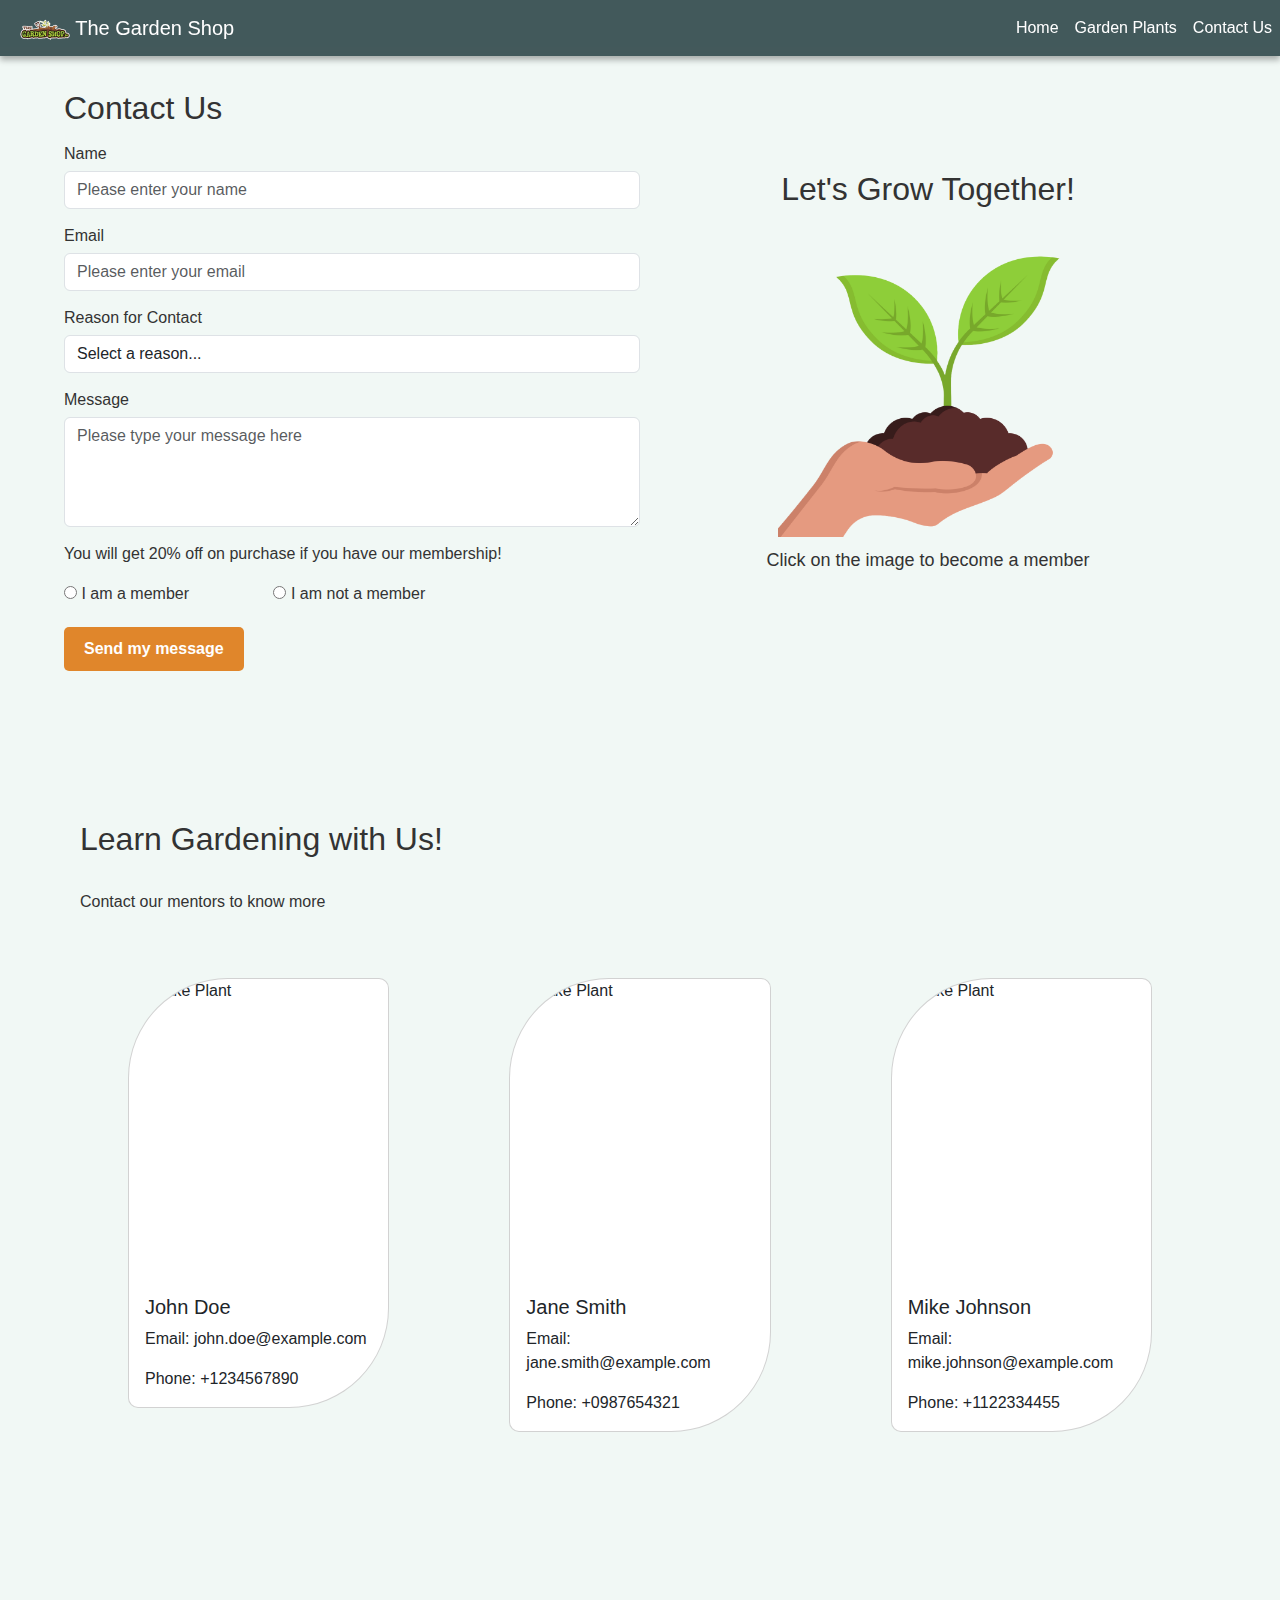
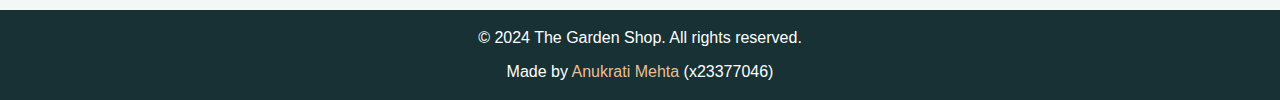
==== contact.html @ 65b7b504 "Initial Commit" ====
<!DOCTYPE html>
<html lang="en">

<head>
    <meta charset="UTF-8">
    <meta name="viewport" content="width=device-width, initial-scale=1.0">
    <title>The Garden Shop | Home</title>

    <!-- Bootstrap CSS -->
    <link href="https://cdn.jsdelivr.net/npm/bootstrap@5.3.3/dist/css/bootstrap.min.css" rel="stylesheet"
        integrity="sha384-QWTKZyjpPEjISv5WaRU9OFeRpok6YctnYmDr5pNlyT2bRjXh0JMhjY6hW+ALEwIH" crossorigin="anonymous">

    <!-- Custom Stylesheet -->
    <link rel="stylesheet" href="styles.css">

    <!-- Favicon and App Icons -->
    <link rel="apple-touch-icon" sizes="180x180" href="assets/apple-touch-icon.png">
    <link rel="icon" type="image/png" sizes="32x32" href="assets/favicon-32x32.png">
    <link rel="icon" type="image/png" sizes="16x16" href="assets/favicon-16x16.png">
    <link rel="manifest" href="assets/site.webmanifest">

    <!-- FontAwesome -->
    <script src="https://kit.fontawesome.com/8c12eb1f03.js" crossorigin="anonymous"></script>
</head>

<body>
    <!-- Navbar Section -->
    <nav class="navbar navbar-expand-lg fixed-top navbar-dark">
        <a class="navbar-brand" href="index.html">
            <img src="assets/logo.png" alt="The Garden Shop Logo" width="50">
            The Garden Shop
        </a>
        <!-- Navbar Toggler for mobile -->
        <button class="navbar-toggler" type="button" data-bs-toggle="collapse" data-bs-target="#navbarNav"
            aria-controls="navbarNav" aria-expanded="false" aria-label="Toggle navigation">
            <i class="fa-solid fa-bars"></i>
        </button>

        <!-- Navbar Links -->
        <div class="collapse navbar-collapse" id="navbarNav">
            <ul class="navbar-nav ms-auto">
                <li class="nav-item"><a class="nav-link" href="index.html">Home</a></li>
                <li class="nav-item"><a class="nav-link" href="garden-plants.html">Garden Plants</a></li>
                <li class="nav-item"><a class="nav-link" href="contact.html">Contact Us</a></li>
            </ul>
        </div>
    </nav>

    <!-- Contact Form Section -->
    <section class="contact-us">
        <div class="contact-form-section">
            <h2>Contact Us</h2>
            <form id="contactForm">
                <div class="form-group">
                    <label for="name">Name</label>
                    <input type="text" class="form-control" id="name" placeholder="Please enter your name" required>
                </div>
                <div class="form-group">
                    <label for="email">Email</label>
                    <input type="email" class="form-control" id="email" placeholder="Please enter your email" required>
                </div>
                <div class="form-group">
                    <label for="reason">Reason for Contact</label>
                    <select class="form-control" id="reason" required>
                        <option disabled selected value="">Select a reason...</option>
                        <option>Notify for a wrong order</option>
                        <option>Query about a product</option>
                        <option>General inquiry</option>
                        <option>Feedback or Suggestions</option>
                        <option>Bulk Orders</option>
                        <option>Partnership Opportunities</option>
                        <option>Technical Support</option>
                    </select>
                </div>
                <div class="form-group">
                    <label for="message">Message</label>
                    <textarea class="form-control" id="message" rows="4" placeholder="Please type your message here"
                        required></textarea>
                </div>

                <div class="membership-radio-section">
                    <p>You will get 20% off on purchase if you have our membership!</p>
                    <label class="membership-radio-btn">
                        <input type="radio" name="membership" value="yes"> I am a member
                    </label>
                    <label class="membership-radio-btn">
                        <input type="radio" name="membership" value="no"> I am not a member
                    </label>
                </div>

                <button type="submit" class="btn btn-primary">Send my message</button>
            </form>
        </div>

        <!-- Membership Form Section -->
        <div class="membership-form-section">
                <h2>Let's Grow Together!</h2>
            <form id="membershipForm">
                <input type="image" class="membership-img" src="assets/ContactUs/grow.png" alt="Logo Image">
                <p class="membership-text">Click on the image to become a member</p>
            </form>
        </div>
    </section>

    <!-- Mentors Section -->

    <section class="mentors-section">
        <h2>Learn Gardening with Us!</h2>
        <p>Contact our mentors to know more  <i class="fa-solid fa-seedling"></i></p>
        <div class="row">
            <div class="col-md-4">
                <div class="card mentor-card">
                    <img src="assets/ContactUs/mentor-1.jpg" class="card-img-top mentor-img" alt="Snake Plant">
                    <div class="card-body">
                        <h5 class="card-title">John Doe</h5>
                        <p class="card-text">Email: john.doe@example.com</p>
                        <p class="card-text">Phone: +1234567890</p>
                    </div>
                </div>
            </div>
            <div class="col-md-4">
                <div class="card mentor-card">
                    <img src="assets/ContactUs/mentor-2.jpg" class="card-img-top mentor-img" alt="Snake Plant">
                    <div class="card-body">
                        <h5 class="card-title">Jane Smith</h5>
                        <p class="card-text">Email: jane.smith@example.com</p>
                        <p class="card-text">Phone: +0987654321</p>
                    </div>
                </div>
            </div>
            <div class="col-md-4">
                <div class="card mentor-card">
                    <img src="assets/ContactUs/mentor-3.jpg" class="card-img-top mentor-img" alt="Snake Plant">
                    <div class="card-body">
                        <h5 class="card-title">Mike Johnson</h5>
                        <p class="card-text">Email: mike.johnson@example.com</p>
                        <p class="card-text">Phone: +1122334455</p>
                    </div>
                </div>
            </div>
        </div>

    </section>
    

    <!-- Footer Section -->
    <footer class="text-center py-3">
        <p>&copy; 2024 The Garden Shop. All rights reserved.</p>
        <p class="footer-signature">
            Made by 
            <a href="https://github.com/AnukratiMehta/hear-hear" target="_blank" class="text-decoration-none" style="color: #ecbe93;">
                Anukrati Mehta
            </a> 
            (x23377046)
        </p>
    </footer>

   <!-- Form Submission Alerts -->
   <script>
    // Handle Contact Form Submission
    document.getElementById("contactForm").addEventListener("submit", function (event) {
        event.preventDefault();
        alert("Thank you for contacting us!");
    });

    // Handle Membership Form Submission
    document.getElementById("membershipForm").addEventListener("submit", function (event) {
        event.preventDefault();
        alert("Thank you for joining us!");
    });
</script>

    <!-- JavaScript Libraries -->

    <script src="https://code.jquery.com/jquery-3.5.1.min.js"></script>
    <script src="https://cdn.jsdelivr.net/npm/bootstrap@5.3.3/dist/js/bootstrap.bundle.min.js"
        integrity="sha384-YvpcrYf0tY3lHB60NNkmXc5s9fDVZLESaAA55NDzOxhy9GkcIdslK1eN7N6jIeHz"
        crossorigin="anonymous"></script>

</body>

</html>
---- styles.css ----
/* General Styling */
body {
    font-family: 'Segoe UI', Tahoma, Geneva, Verdana, sans-serif;
    color: #333;
    min-width: 100vw;
    overflow-x: hidden;
    background-color: #f1f8f5;
}

/* Navbar */
.navbar {
    background: rgba(23, 49, 53, 0.8);
    backdrop-filter: blur(5px);
    box-shadow: 0px 4px 6px rgba(0, 0, 0, 0.3);
}

.navbar-nav {
    flex-direction: row;
}

.navbar-brand,
.navbar-nav .nav-link {
    color: #fff !important;
    padding-left: 20px;
    padding-right: 20px;
}

.navbar-brand:hover,
.navbar-nav .nav-link:hover {
    color: #e0862b !important;
    transform: scale(1.05);
    transition: transform 0.2s ease-in-out;
}

/* Mobile navbar styling */

.navbar-toggler {
    margin-right: 1rem;
}

/* Parallax Hero Section Styling */
.hero {
    position: relative;
    height: 100vh;
    display: flex;
    align-items: center;
    justify-content: center;
    color: #fff;
    text-align: center;
    overflow: hidden;
}

.hero-background {
    background-image: url('assets/Home/Banner-image-20.png');
    background-size: cover;
    background-position: center;
    background-attachment: fixed;
    /* Parallax effect */
    position: absolute;
    top: 0;
    left: 0;
    width: 100%;
    height: 100%;
    z-index: 1;
}

.hero-content {
    position: relative;
    z-index: 3;
}

.hero h1 {
    font-size: 3rem;
    font-weight: bold;
    margin-bottom: 0.5rem;
}

.hero p {
    font-size: 1.5rem;
    margin-bottom: 1.5rem;
}

/* Hero btn styling */

.hero .btn-primary {
    background-color: #d9741f;
    border: none;
    color: #fff;
    padding: 10px 20px;
    font-size: 1.2rem;
}

.hero .btn-primary:hover {
    background-color: #f67a15 !important;
    transform: scale(1.1);
    transition: transform 0.2s ease-in-out;
}

.btn-effect {
    position: relative;
    overflow: hidden;
    transition: all 0.2s linear;
}

.btn-effect::before {
    content: "\f054";
    font-family: 'Font Awesome 5 Free';
    font-weight: 900;
    display: flex;
    align-items: center;
    justify-content: center;
    position: absolute;
    top: 0;
    left: 0;
    height: 100%;
    width: 30px;
    background-color: rgba(0, 0, 0, 0.3);
    border-radius: 0 50% 50% 0;
    transform: scale(0, 1);
    transform-origin: left center;
    transition: all 0.2s linear;
}

.btn-effect:hover {
    text-indent: 30px;
}

.btn-effect:hover::before {
    transform: scale(1, 1);
    text-indent: 0;
}

/* Our Story Section Styling */
.our-story {
    display: flex;
    align-items: center;
    justify-content: space-between;
    gap: 20px;
    min-height: 72vh;
    flex-direction: row;
    text-align: left;
}

.story-content {
    width: 50%;
    padding-right: 20px;
}

.story-photo {
    width: 50%;
    display: flex;
    justify-content: center;
    align-items: center;
}

/* Flip Effect */
.flip-container {
    perspective: 1000px;
    width: 100%;
    max-width: 500px;
    height: auto;
}

.flipper {
    position: relative;
    transition: transform 0.6s;
    transform-style: preserve-3d;
    width: 100%;
    padding-top: 66.66%;
}

.flip-container:hover .flipper {
    transform: rotateY(180deg);
}

.front,
.back {
    position: absolute;
    width: 100%;
    height: 100%;
    top: 0;
    left: 0;
    backface-visibility: hidden;
    border-radius: 15px;
}

.back {
    transform: rotateY(180deg);
}

/* Footer Styling */

footer {
    background-color: #173135;
    color: white;
    padding-top: 10px;
    padding-left: 20px;
    padding-right: 20px;
    text-align: center;
    margin-top: 50px;
}

footer p {
    margin: 0;
}

.footer-signature {
    padding-top: 10px;
}


/* Garden Plants */

/* Bootstrap Carousel */

.carousel-container {
    width: 100%;
}

.carousel-item img {
    width: 100vw;
    height: 100vh;
    object-fit: cover;
}

.carousel-caption {
    position: absolute;
    top: 50%;
    left: 50%;
    transform: translate(-50%, -20%);
    font-size: 2rem;
    text-align: center;
    color: #fff;
}

/* Bootstrap Cards */

.card {
    border-radius: 10px;
    overflow: hidden;
    transition: transform 0.3s ease, box-shadow 0.3s ease;
    margin: 3rem;
}

.card:hover {
    transform: scale(1.05);
    box-shadow: 0 10px 15px rgba(0, 0, 0, 0.2);
}

.card-img-top {
    height: 350px;
    object-fit: cover;
}

/* Accordion Styling */

.accordion-button {
    background-color: #ecbe93;
    color: #000;
}

.accordion-button:not(.collapsed) {
    background-color: #dba672;
    color: #fff;
}

.accordion-body {
    background-color: #f1f8f5;
    color: #333;
}

.accordion-products {
    background-color: #f1f8f5;
}


/* Contact Page */
.contact-us {
    min-height: 80vh;
    margin-top: 20px;
    padding: 4rem;
    display: flex;
    align-items: center;
}

/* Contact Form */

.contact-form-section {
    width: 50%;
}

.form-group {
    margin-top: 15px;
    margin-bottom: 15px;
}

label {
    margin-bottom: 5px;
}

button[type="submit"] {
    background-color: #e0862b !important;
    color: white !important;
    font-weight: bold !important;
    border: none !important;
    padding: 10px 20px !important;
    border-radius: 5px !important;
    transition: background-color 0.2s ease !important;
}

button[type="submit"]:hover {
    background-color: #d47520 !important;
}

/* Membership Form */

.membership-radio-section {
    margin-bottom: 1rem;
}

.membership-radio-btn {
    margin-right: 5rem;
}

.membership-form-section {
    width: 50%;
    display: grid;
    flex-direction: column;
    flex-wrap: wrap;
    align-content: center;
    justify-content: space;
    height: 100%;
}

.membership-form-section h2 {
    padding-bottom: 20px;
    justify-self: center;
}

.membership-img {
    width: 300px;
    display: block;
    margin: 0 auto;
    transition: transform 0.3s ease-in-out;
    justify-self: center;
}

.membership-img:hover {
    animation: grow-plant 4000ms;
    animation-iteration-count: infinite;
    animation-timing-function: ease-in-out;

}

@keyframes grow-plant {
    from {
        transform: translateY(0px);
    }

    to {
        transform: translateY(-40px);
    }
}

.membership-text {
    padding-top: 10px;
    font-size: large;
    justify-self: center;

}

/* Mentors Section */

.mentors-section {
    padding: 5rem;
}

.mentors-section h2 {
    margin-bottom: 2rem;
}

.mentor-card {
    border-top-left-radius: 100px;
    border-bottom-right-radius: 100px;

}

.mentor-img {
    max-height: 300px;
    object-fit: cover;
}


/* Media Queries */

@media (max-width: 768px) {

    /* General */

    footer {
        margin-top: 0;
    }

    /* Garden Plants */

    .carousel-caption h5 {
        font-size: 3rem;
    }

    .carousel-caption p {
        font-size: 1.5rem;
    }

    .card {
        margin: 1rem;
    }

    .card-img-top {
        height: 250px;
    }

    /* Contact Us */

    .contact-us {
        padding: 3rem;
        flex-direction: column;
        width: 100%;
    }

    .mentors-card {
        margin: .5rem;
    }

    .most-ordered-body {
        padding: 0.5rem;
    }

    .contact-form-section {
        margin-bottom: 5rem;
        width: 100%;

    } 
    
    .membership-form-section {
        margin-top: 2rem;
        width: 100%;
}


@media (max-width: 425px) {

    /* Home */

    .hero h1 {
        font-size: 1.5rem;
    }

    .hero p {
        font-size: 1.2rem;
    }

    .hero-content {
        padding: 2rem;
    }

    .our-story {
        flex-direction: column;
        text-align: center;
    }

    .story-content {
        width: 100%;
        padding: 2rem;

    }

    .story-content p {
        text-align: justify;
    }

    .story-photo {
        width: 100%;
        padding-left: 2rem;
        padding-right: 2rem;
        padding-bottom: 2rem;
        padding-top: 0;
    }

    /* Garden Plants */

    .card {
        margin: 3rem;
    }

    /* Contact Us */

    .mentors-section {
        padding: 2rem;
        text-align: center;
    }

}}
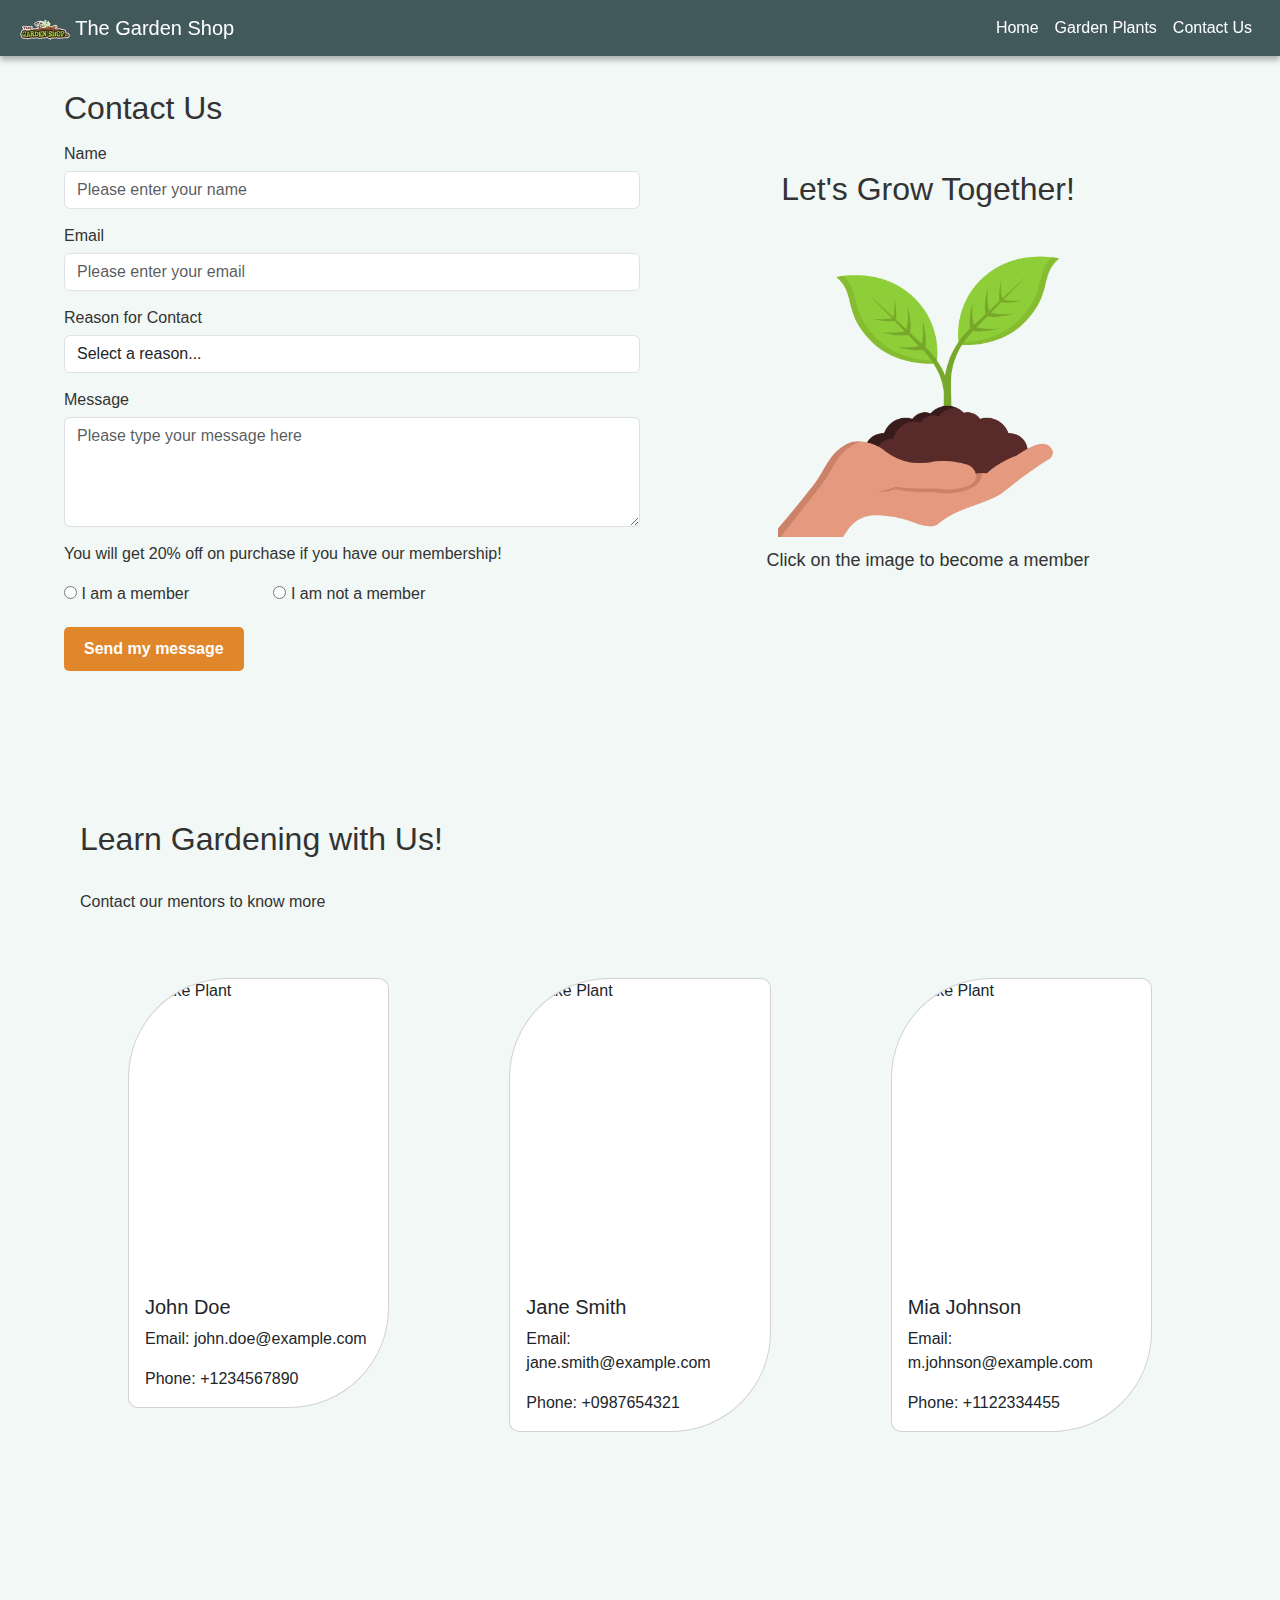
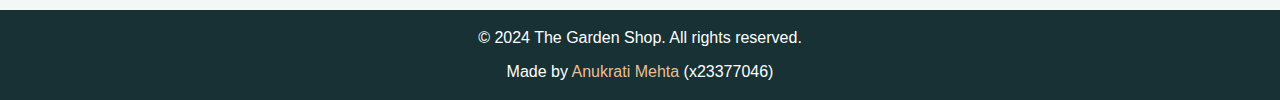
==== commit 0b94bc88: "Fix Garden Plants Responsiveness" ====
--- a/contact.html
+++ b/contact.html
@@ -132,8 +132,8 @@
                 <div class="card mentor-card">
                     <img src="assets/ContactUs/mentor-3.jpg" class="card-img-top mentor-img" alt="Snake Plant">
                     <div class="card-body">
-                        <h5 class="card-title">Mike Johnson</h5>
-                        <p class="card-text">Email: mike.johnson@example.com</p>
+                        <h5 class="card-title">Mia Johnson</h5>
+                        <p class="card-text">Email: m.johnson@example.com</p>
                         <p class="card-text">Phone: +1122334455</p>
                     </div>
                 </div>
--- a/styles.css
+++ b/styles.css
@@ -12,6 +12,8 @@
     background: rgba(23, 49, 53, 0.8);
     backdrop-filter: blur(5px);
     box-shadow: 0px 4px 6px rgba(0, 0, 0, 0.3);
+    padding-left: 20px;
+    padding-right: 20px;
 }
 
 .navbar-nav {
@@ -21,8 +23,6 @@
 .navbar-brand,
 .navbar-nav .nav-link {
     color: #fff !important;
-    padding-left: 20px;
-    padding-right: 20px;
 }
 
 .navbar-brand:hover,
@@ -393,9 +393,13 @@
 
 /* Media Queries */
 
-@media (max-width: 768px) {
+@media (max-width: 988px) {
 
     /* General */
+
+    .nav-link {
+        padding: 10px;
+    }
 
     footer {
         margin-top: 0;
@@ -417,6 +421,10 @@
 
     .card-img-top {
         height: 250px;
+    }
+
+    .most-ordered-body {
+        padding: 0.5rem;
     }
 
     /* Contact Us */
@@ -431,9 +439,6 @@
         margin: .5rem;
     }
 
-    .most-ordered-body {
-        padding: 0.5rem;
-    }
 
     .contact-form-section {
         margin-bottom: 5rem;
@@ -445,9 +450,9 @@
         margin-top: 2rem;
         width: 100%;
 }
-
-
-@media (max-width: 425px) {
+}
+
+@media (max-width: 768px) {
 
     /* Home */
 
@@ -499,4 +504,25 @@
         text-align: center;
     }
 
-}}+}
+
+@media (max-width: 768px) {
+
+    /* Contact Us */
+    .card-img-top {
+        height: 500px;
+    }
+
+    .mentor-img {
+        max-height: fit-content;
+    }
+}
+
+@media (max-width: 375px) {
+
+    /* Contact Us */
+    .card {
+        margin: 1rem;
+    }
+}
+
